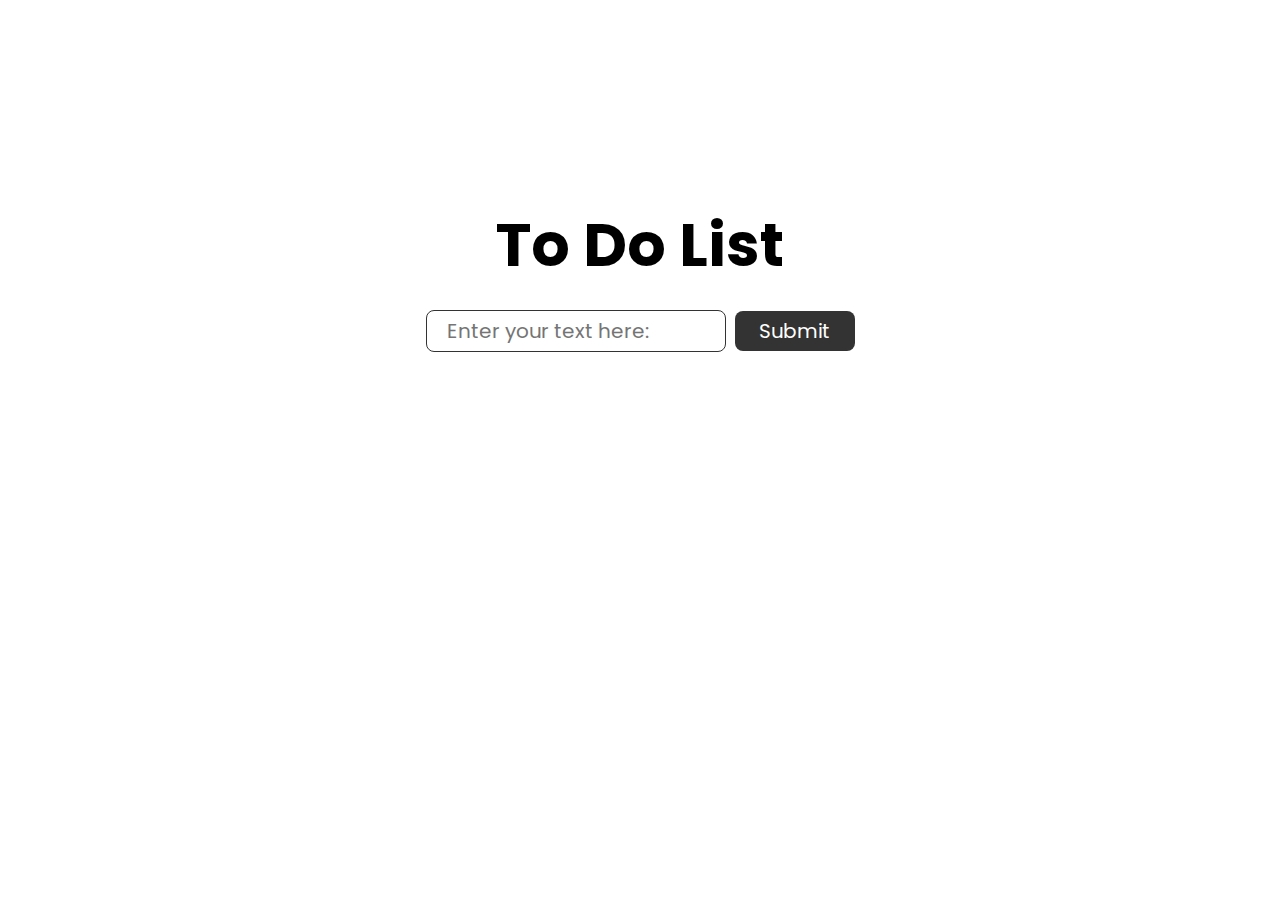
==== index.html @ 4aebfcc3 "TO-DO List" ====
<!DOCTYPE html>
<html lang="en">
<head>
    <meta charset="UTF-8">
    <meta name="viewport" content="width=device-width, initial-scale=1.0">
    <title>Document</title>
    <link rel="stylesheet" href="https://cdnjs.cloudflare.com/ajax/libs/font-awesome/6.7.2/css/all.min.css" integrity="sha512-Evv84Mr4kqVGRNSgIGL/F/aIDqQb7xQ2vcrdIwxfjThSH8CSR7PBEakCr51Ck+w+/U6swU2Im1vVX0SVk9ABhg==" crossorigin="anonymous" referrerpolicy="no-referrer" />
    <link rel="stylesheet" href="style.css">
    <link rel="preconnect" href="https://fonts.googleapis.com">
<link rel="preconnect" href="https://fonts.gstatic.com" crossorigin>
<link href="https://fonts.googleapis.com/css2?family=Poppins:ital,wght@0,100;0,200;0,300;0,400;0,500;0,600;0,700;0,800;0,900;1,100;1,200;1,300;1,400;1,500;1,600;1,700;1,800;1,900&family=Roboto+Mono:ital,wght@0,100..700;1,100..700&family=Roboto:ital,wght@0,100;0,300;0,400;0,500;0,700;0,900;1,100;1,300;1,400;1,500;1,700;1,900&display=swap" rel="stylesheet">

</head>
<body>
    <div class="container">
        <h1>To Do List</h1>
        <input type="text" id="textInput" placeholder="Enter your text here:">
        <button id="addButton">Submit</button>

        <div id="toDoContainer">
            
        </div>
        

    </div>





    <script src="main.js" defer></script>
</body>
</html>
---- style.css ----
*{
    padding: 0;
    margin: 0;
    box-sizing: border-box;
    font-family: "Poppins", sans-serif;
}

.container{
    margin: 200px auto;
    text-align: center;

}

h1{
    font-size: 60px;
    margin-bottom: 20px;
    font-weight: 700;
}

#textInput{
    width: 300px;
    height: 40px;
    font-size: 20px;
    padding:20px;
    border: 1px solid #333;
    border-radius: 8px;
    outline: none;
    transition: 0.2s;


}

#addButton{
    width: 120px;
    height: 40px;
    font-size: 20px;
    margin-left: 5px;
    border: none;
    background-color: #333;
    color: white;
    border-radius: 8px;
}

.task{
    display: flex;
    margin-top: 10px;
    background-color: #f0f0f0;
    text-align: center;
    justify-content: center;
}

.taskText{
    font-size: 30px;
    margin-top: 10px;
    margin-right: 10px;
}

.deleteIcon i{
    font-size: 23px;
    color: #333;
    cursor: pointer;
    margin-top: 20px;
    margin-left: 20px
}
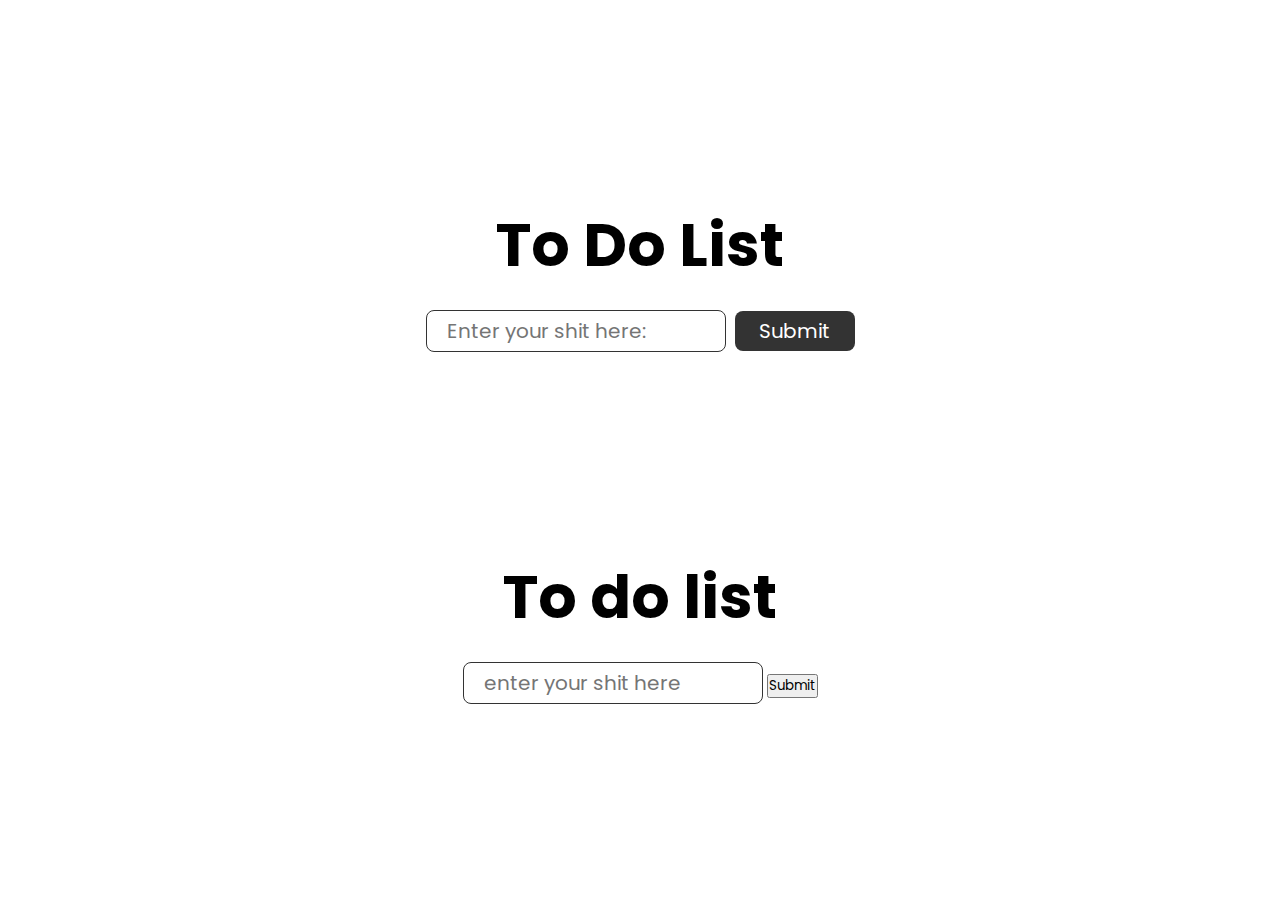
==== commit 7610802c: "to do list" ====
--- a/index.html
+++ b/index.html
@@ -14,16 +14,25 @@
 <body>
     <div class="container">
         <h1>To Do List</h1>
-        <input type="text" id="textInput" placeholder="Enter your text here:">
+        <input type="text" id="textInput" placeholder="Enter your shit here:">
         <button id="addButton">Submit</button>
 
         <div id="toDoContainer">
-            
+
+
         </div>
         
 
     </div>
 
+
+    <div class="container">
+        <h1>To do list</h1>
+        <input type="text" id="textInput" placeholder="enter your shit here">
+        <button id="SubmitButton">Submit</button>
+
+
+    </div>
 
 
 
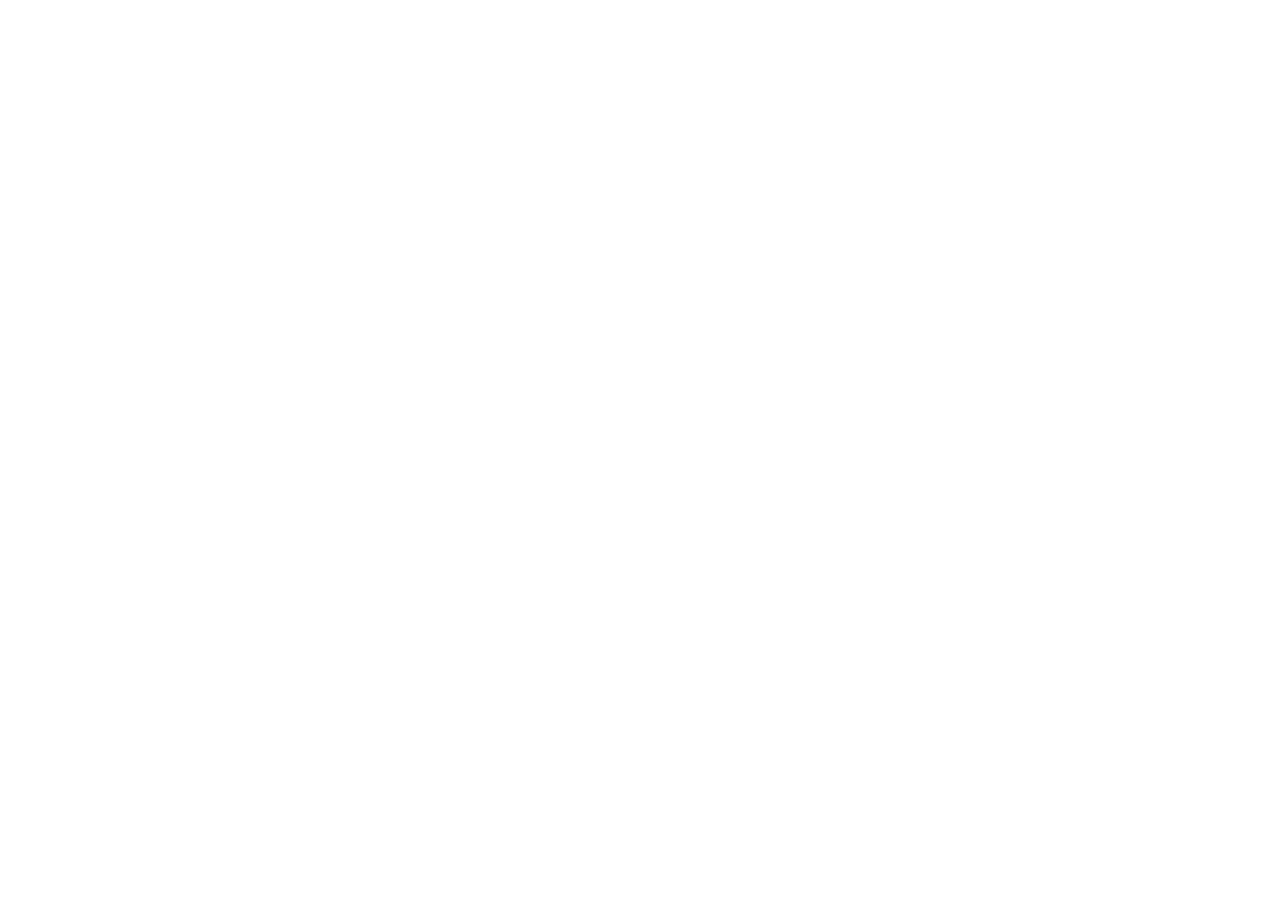
==== commit d03407d9: "test" ====
--- a/index.html
+++ b/index.html
@@ -4,39 +4,9 @@
     <meta charset="UTF-8">
     <meta name="viewport" content="width=device-width, initial-scale=1.0">
     <title>Document</title>
-    <link rel="stylesheet" href="https://cdnjs.cloudflare.com/ajax/libs/font-awesome/6.7.2/css/all.min.css" integrity="sha512-Evv84Mr4kqVGRNSgIGL/F/aIDqQb7xQ2vcrdIwxfjThSH8CSR7PBEakCr51Ck+w+/U6swU2Im1vVX0SVk9ABhg==" crossorigin="anonymous" referrerpolicy="no-referrer" />
-    <link rel="stylesheet" href="style.css">
-    <link rel="preconnect" href="https://fonts.googleapis.com">
-<link rel="preconnect" href="https://fonts.gstatic.com" crossorigin>
-<link href="https://fonts.googleapis.com/css2?family=Poppins:ital,wght@0,100;0,200;0,300;0,400;0,500;0,600;0,700;0,800;0,900;1,100;1,200;1,300;1,400;1,500;1,600;1,700;1,800;1,900&family=Roboto+Mono:ital,wght@0,100..700;1,100..700&family=Roboto:ital,wght@0,100;0,300;0,400;0,500;0,700;0,900;1,100;1,300;1,400;1,500;1,700;1,900&display=swap" rel="stylesheet">
-
 </head>
 <body>
-    <div class="container">
-        <h1>To Do List</h1>
-        <input type="text" id="textInput" placeholder="Enter your shit here:">
-        <button id="addButton">Submit</button>
-
-        <div id="toDoContainer">
-
-
-        </div>
-        
-
-    </div>
-
-
-    <div class="container">
-        <h1>To do list</h1>
-        <input type="text" id="textInput" placeholder="enter your shit here">
-        <button id="SubmitButton">Submit</button>
-
-
-    </div>
-
-
-
-
-    <script src="main.js" defer></script>
+    
+    <script src="main.js"></script>
 </body>
 </html>